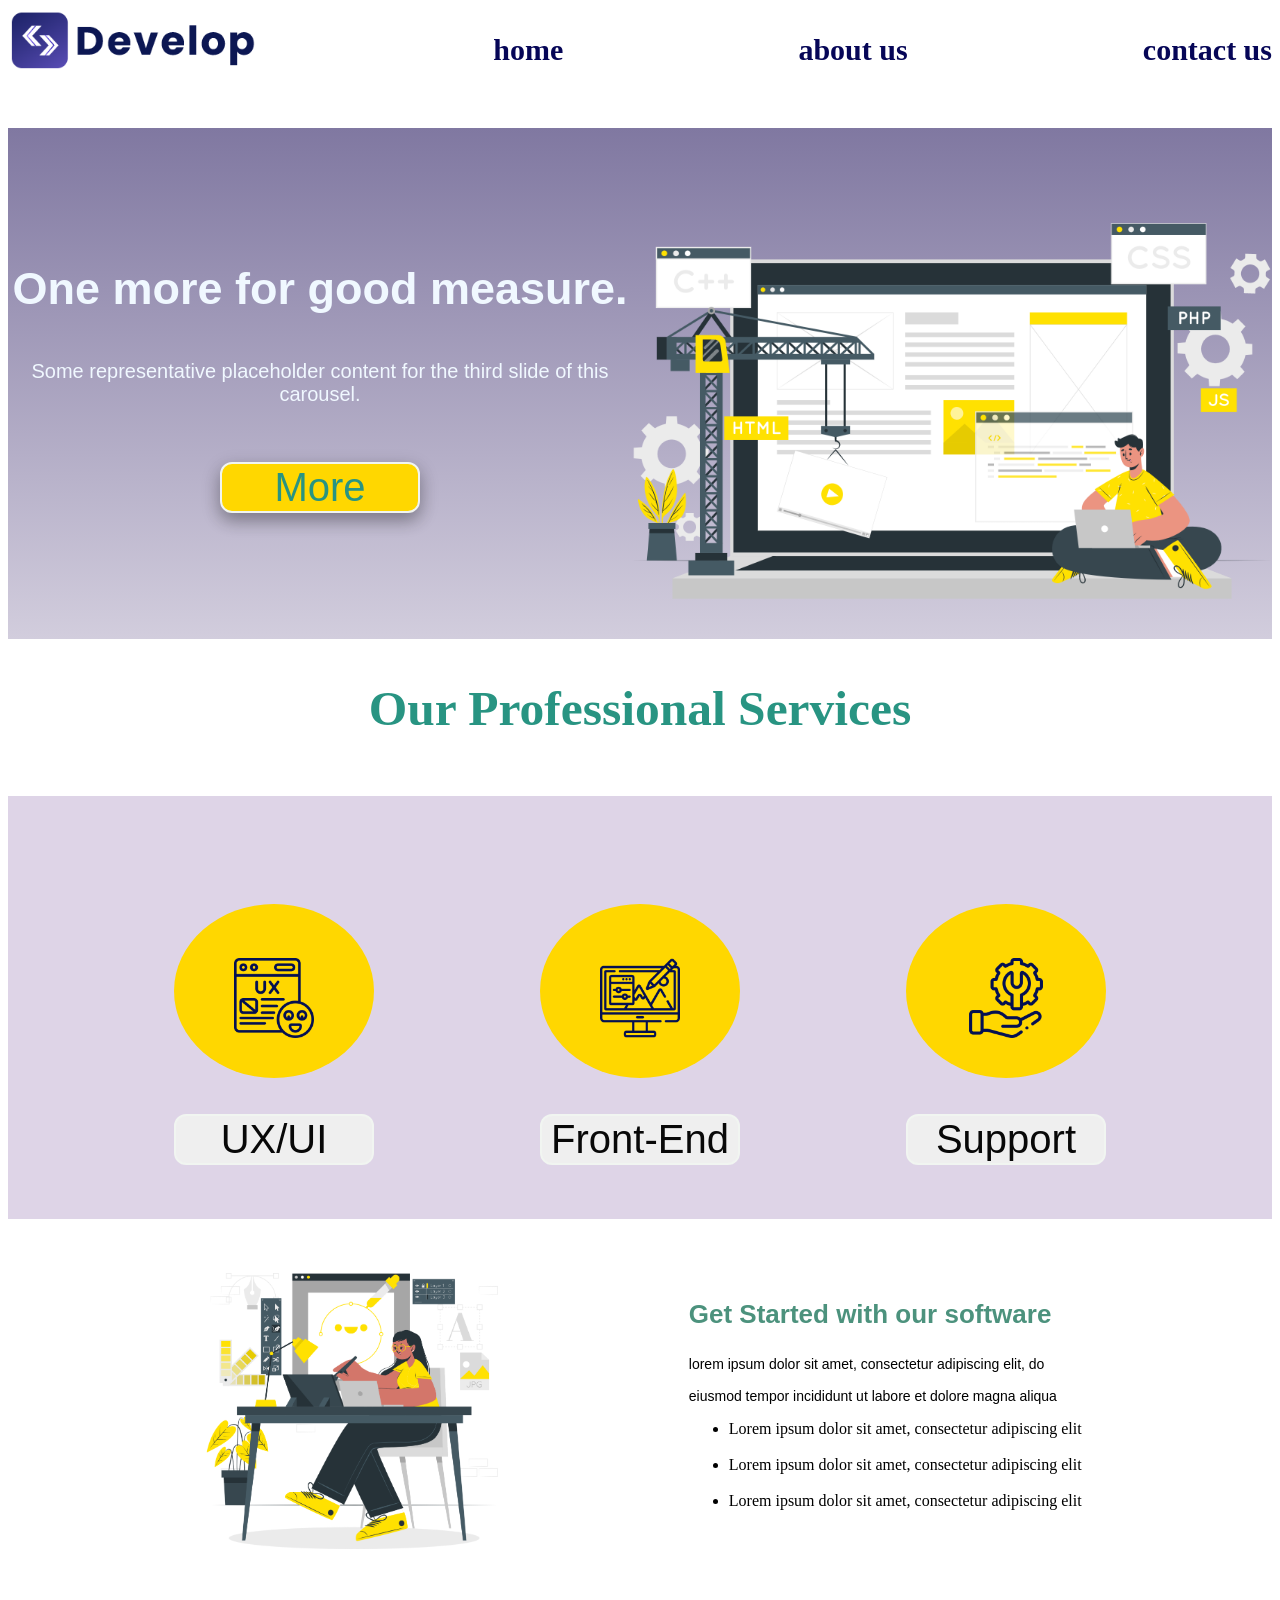
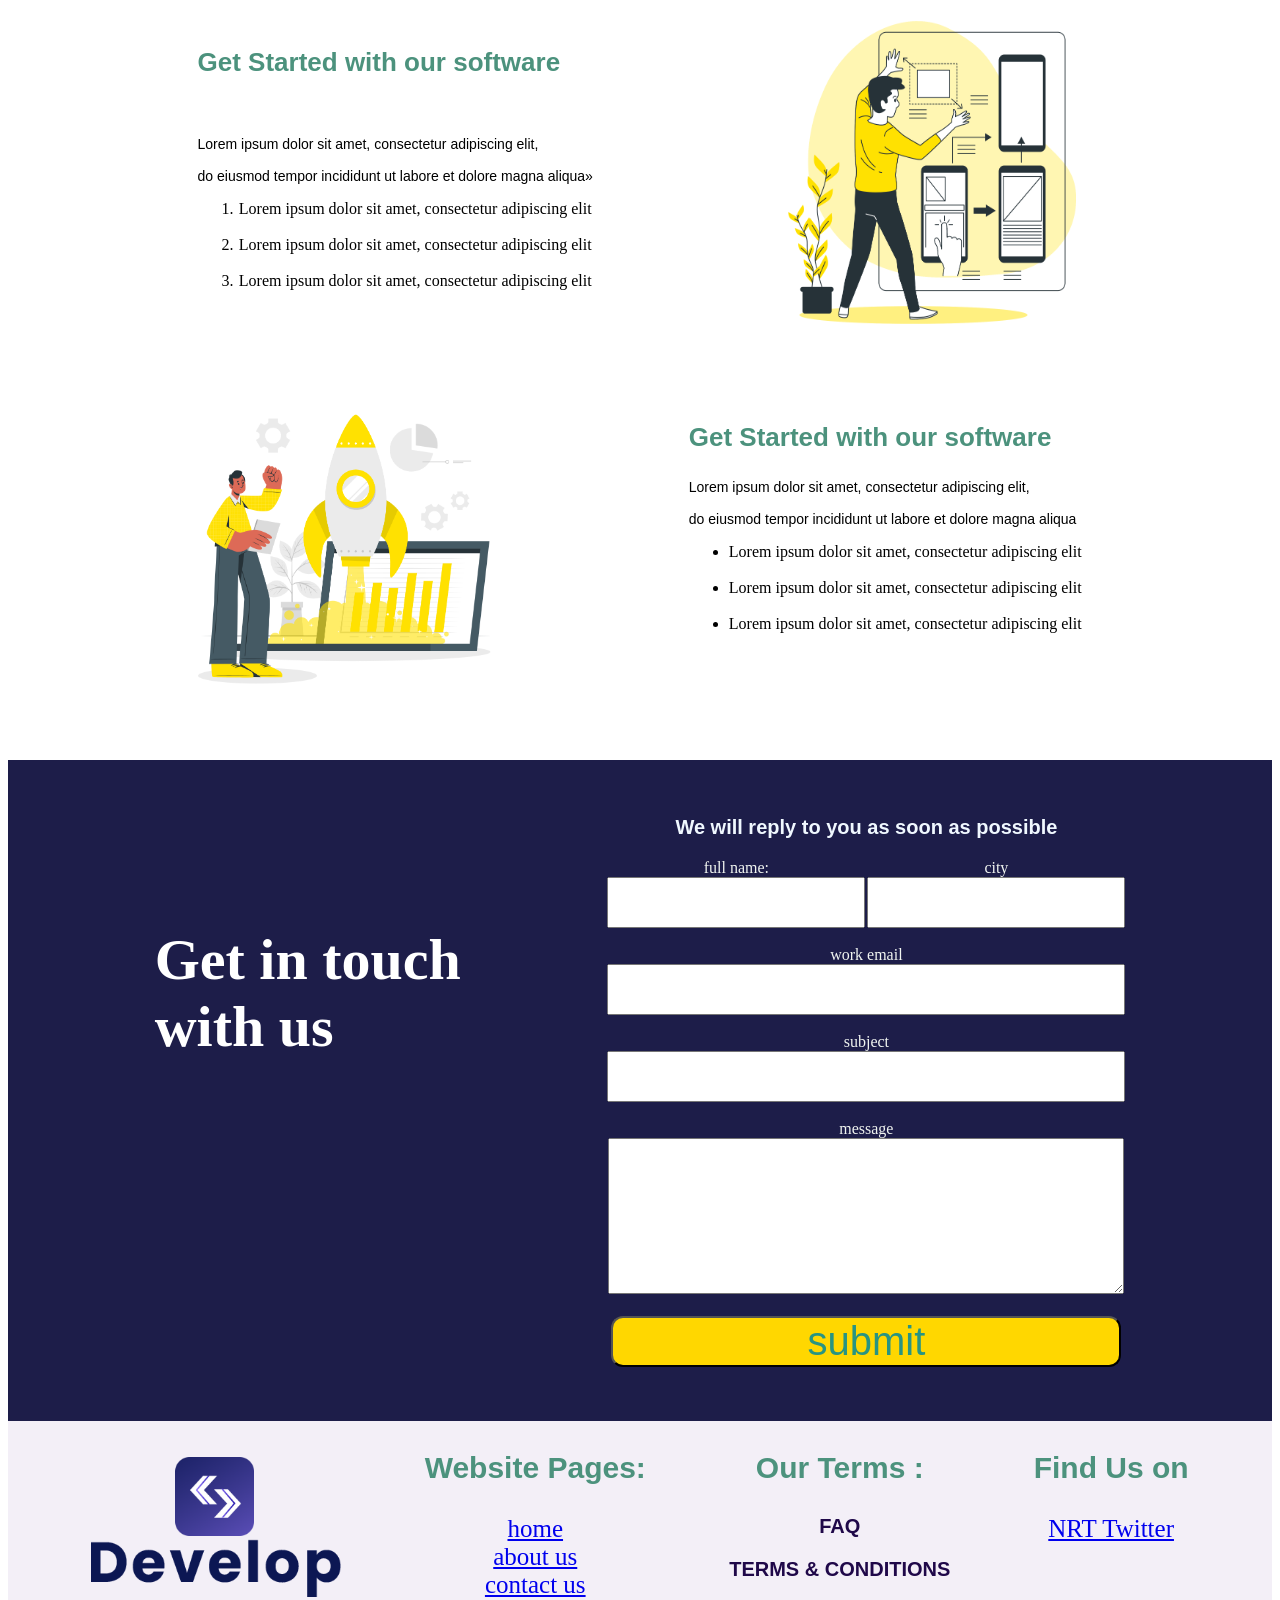
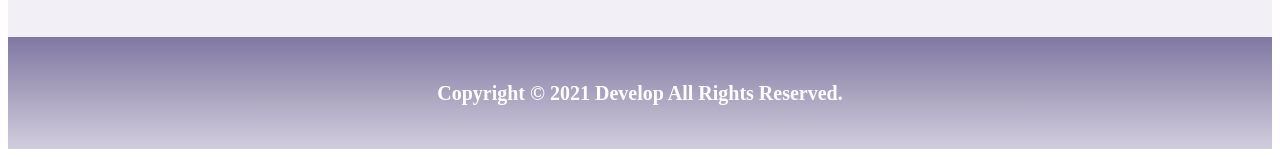
==== index-landingpage.html @ 086a2f3c "initial order of landing page" ====
<!DOCTYPE html>
<html lang="en">
  <head>
    <meta charset="UTF-8" />
    <meta http-equiv="X-UA-Compatible" content="IE=edge" />
    <meta name="viewport" content="width=device-width, initial-scale=1.0" />
    <link rel="stylesheet" href="stylelanding.css" />
    <title>first-project-Tamader</title>
  </head>
  <body>
    <header>
      <footer id="firstfooter">
        <div class="header1">
          <img src="img\colored logo.png" width="250" />
          </div>
        <div class="header1">
          <h2 id="homefirst">home</h2>
          </div>
          <div class="header3">  
            <h2 id="Aboutusfirst">about us</h2>
            </div>
          <div class="header3">  
            <h2 id="contactusfirst">contact us</h2>
            </div>
      </footer>
    </header>
    <br></br>
    <footer id="secndfooter">
      <br><br><br>
      <div class="dvi1">
        <img src="img\Development.png" width="640">
      </div>
      <div class="dvi2">
        <form>
        <br></br>
        <h3>One more for good 
          measure.</h3>
        <p>Some representative placeholder

          content for the third slide of this 
          
          carousel.</p>
          <br><br>
          <button id="b1" type="button"width="100">More</button>
        </form>
      </div>
      <br><br><br><br><br><br><br>
    </footer>
    <footer id="thirdfooter">
      <div class="dvi1-off2">
        <footer id="thirdfooter-dvi1">
          <h2>Our Professional Services</h2>
        </footer>
      </div>
      <br>
    </footer>
    <footer id="fifthfooter">
      <div id="firstpic">
        <form id="form2">
          <br><br><br><br><br><br>
        <footer id="sque1">
          <br><br><br>
          <img src="img\UX.png"width="80">
          <br><br><br>
        </footer>
        <br><br>
        <button id="b2" type="button"width="100">UX/UI</button>
        <br><br><br><br>
      </form>
      </div>
      <div id="secondpic">
        <form id="form3">
          <br><br><br><br><br><br>
        <footer id="sque2">
          <br><br><br>
          <img src="img\design.png"width="80">
          <br><br><br>
        </footer>
        <br><br>
        <button id="b2" type="button"width="100">Front-End</button>
      </form>
      </div>
      <div id="thirdpic">
        <form id="form4">
          <br><br><br><br><br><br>
        <footer id="sque3">
          <br><br><br>
          <img src="img\support.png"width="80">
          <br><br><br>
        </footer>
        <br><br>
          <button id="b2" type="button"width="100">Support</button>
          <br><br><br><br>
      </form>
      </div>
    </footer>
    <br><br><br>
    <footer id="sexfooter">
      <div id="sexdiv">
        <form id="form5">
          <img src="img\4.png"width=300px>
          <div id="sexdiv2">
          <h3 id="h3form5">Get Started with our software</h3>
          <p id="pra6div">lorem ipsum dolor sit amet, consectetur adipiscing elit, 

            do <br><br>eiusmod tempor incididunt ut labore et dolore magna aliqua</p>
            <ul>
              <li> Lorem ipsum dolor sit amet, consectetur adipiscing elit</li><br>
              <li> Lorem ipsum dolor sit amet, consectetur adipiscing elit</li><br>
              <li> Lorem ipsum dolor sit amet, consectetur adipiscing elit</li><br>
            </ul>
          </div>
        </form>
      </div>
    </footer>
    <br><br><br><br>
    <footer id="sevenfooter">
      <form id="form6">
        <div id="sevendiv2">
        <h3 id="h3form6">Get Started with our software </h3>
        <br>
        <p id="pragform6">Lorem ipsum dolor sit amet, consectetur adipiscing elit,<br><br> 

          do eiusmod tempor incididunt ut labore et dolore magna aliqua»</p>
          <ol>
            <li>Lorem ipsum dolor sit amet, consectetur adipiscing elit</li><br>
            <li>Lorem ipsum dolor sit amet, consectetur adipiscing elit</li><br>
            <li>Lorem ipsum dolor sit amet, consectetur adipiscing elit</li><br>
          </ol>
        </div>
        <img src="img\1.png"width=300px>
      </form>
    </footer>
    <br><br><br><br>
    <footer id="eaihgtfooter">
      <div id="eaidiv">
        <form id="form7">
          <img src="img\2.png"width=300px>
          <div id="eaidiv2">
          <h3 id="h3form7">Get Started with our software
          </h3>
          <p id="pra7div">Lorem ipsum dolor sit amet, consectetur adipiscing elit, <br><br>

            do eiusmod tempor incididunt ut labore et dolore magna aliqua</p>
            <ul>
              <li> Lorem ipsum dolor sit amet, consectetur adipiscing elit</li><br>
              <li> Lorem ipsum dolor sit amet, consectetur adipiscing elit</li><br>
              <li> Lorem ipsum dolor sit amet, consectetur adipiscing elit</li><br>
            </ul>
          </div>
        </form>
      </div>
    </footer>
    <br><br><br><br>
    <footer id="ninefooter">
      <div id="ninefooterdiv1">
        <br><br><br><br><br><br>
      <h3 id="h3ofninefooter">
        Get in touch <br> with us
      </h3>
    </div>
    <div id="ninefooterdiv2">
      <form id="foot9form1">
        <br><br>
        <h3 id="h3formfooter9">We will reply to you as soon as possible</h3>
      <footer id="footer1infooter9">
        <div id="foo9div1">
        <lable id="lable1">full name:</lable><br><input id="input1"></input></div>
        <br><br>
        <div id="foo9div2">
        <lable id="lable2">city </lable><br><input id="input2"></input><br>
      </div>
    </footer>
    </form>
    <br>
    <form>
    <lable id="lable3">work email</lable><br><input id="email" type="email" name="email"></input>
      <br><br>
      <lable id="lable4">subject </lable><br><input id="input3"></input><br>
      <br><lable id="lable5">message </lable><br>
      <textarea id="messag" name="comment"maxlength="80">
      </textarea><br><br>
      <button id="finalbo"type="submit">submit</button>
      <br><br><br><br>
    </form>
    </footer>
    <form id="form10">
    <footer id="contfoot">
      <div id="finalimg">
        <br><br>
        <img src="img\center colored logo.png"width=250px>
      </div>
      <div id="final2">
        <h3 id="h3final2">Website Pages:</h3>
        <a href="#homefirst">home</a><br>
        <a href="#Aboutusfirst">about us</a><br>
        <a href="#contactusfirst">contact us</a><br>
      </div>
      <div id="fina13">
        <h3 id="h3final2">Our Terms :</h3>
        <h3 id="hh">FAQ</h3>
        <h3 id="hhh">TERMS & CONDITIONS</h3>
      </div>
      <div id="fina14">
        <h3 id="forconh3">Find Us on</h3>
        <a id="tw" href="https://twitter.com/NrtSolution">NRT Twitter</a>
      </div>
    </footer>
    <br><br>
    </form>
    <footer id="finishfoot">
    <form id="fff">
<br>
    <h4 id="finsh">Copyright © 2021 Develop All Rights Reserved.</h4>
    <br>
  </form>
</footer>
  </body>
</html>
---- stylelanding.css ----
#firstfooter{
    display:flex;
    color:rgb(6, 6, 87);
    font-size: 20px;
    justify-content: space-between;
    background-color:white;
    text-align: end;
}
.dvi1{
    float: right;
    position: relative !important;
    top: 41px;
    min-height: calc(100% - 41px);
    
}

#secndfooter{
    justify-content: space-evenly;
    background: -webkit-linear-gradient(rgb(128, 120, 161), rgb(210, 205, 221))
}
h3{
    font-size: 45px;
    color: aliceblue;
    text-align: center;
    font-family: 'Segoe UI', Tahoma, Geneva, Verdana, sans-serif;
    font-style: normal;
}
p{
    font-family: 'Segoe UI', Tahoma, Geneva, Verdana, sans-serif;
    color:aliceblue;
    font-size: 20px;
    text-align: center;
}
form{
    text-align: center;
}
#b1{
    background-color: gold;
    font-size: 40px;
    font-family: 'Segoe UI', Tahoma, Geneva, Verdana, sans-serif;
    color: rgb(40, 148, 130);
    border: 2px solid #f1f5f1;
    width: 200px;
    float: center;
    border-radius: 12px;
    box-shadow: 0 8px 16px 0 rgba(0,0,0,0.2), 0 6px 20px 0 rgba(0,0,0,0.19)
}
#thirdfooter-dvi1{
    text-align: center;
    font-size: 33px;
    color: rgb(40, 148, 130);
    background-color: white;
}
#fifthfooter{
    display: flex;
    justify-content: space-evenly;
}



#sque1{
    background-color: gold;
    border-radius: 50%;
}
#sque2{
    background-color: gold;
    border-radius: 60%;
}
#sque3{
    background-color: gold;
    border-radius: 50%;
}
#fifthfooter{
    background-color: rgb(222, 212, 231);
    background-size: 100px 200px;
}
#b2{
    font-size: 40px;
    font-family: 'Segoe UI', Tahoma, Geneva, Verdana, sans-serif;
    color: rgb(8, 8, 8);
    border: 2px solid #f1f5f1;
    width: 200px;
    float: center;
    border-radius: 12px;
  
}
#h3form5{
    color: rgb(76, 146, 125);
    text-align: left;
    font-size: 26px;

}
#form5{
    display: flex;
    justify-content: space-evenly;
}
#pra6div{
    font-size: 14px;
    text-align: left;
    color: black;
}
#pragform6{
    font-size: 14px;
    text-align: left;
    color: black;
}
#form6{
    display: flex;
    justify-content: space-evenly;
}
#h3form6{
    color: rgb(76, 146, 125);
    text-align: left;
    font-size: 26px;
}
#form7{
    display: flex;
    justify-content: space-evenly;
}
#h3form7{
    color: rgb(76, 146, 125);
    text-align: left;
    font-size: 26px;

}
#pra7div{
    font-size: 14px;
    text-align: left;
    color: black;
}
#h3ofninefooter{
    color: #ffffff;
    font-size: 58px;
    font-family:cursive;
    text-align: left;
}
#ninefooter{
    background-color: rgb(29, 29, 73);
}
#lable1{
    color: #f1f5f1;
}
#lable2{
    color: #f1f5f1;
    text-align: left;
}
#input1{
    width: 250px;
    height: 45px;
}
#input2{
    width: 250px;
    height: 45px;
}
#ninefooter{
    display: flex;
    justify-content: space-evenly;
}
#footer1infooter9{
    display: flex;
    justify-content: space-between;
}
#h3formfooter9{
    font-size: 20px;
}
#email{
    width: 510px;
    height: 45px;
}
#lable3{
    color: #f1f5f1;
}
#input3{
    width: 510px;
    height: 45px;
}
#lable4{
    color: #f1f5f1;
}
#lable5{
    color: #f1f5f1;
}
#messag{
    width: 510px;
    height: 150px;
}
#finalbo{
    background-color: gold;
    font-size: 40px;
    font-family: 'Segoe UI', Tahoma, Geneva, Verdana, sans-serif;
    color: rgb(40, 148, 130);
    width: 510px;
    float: center;
    border-radius: 12px;
}
#contfoot{
    display: flex;
    justify-content: space-evenly;

}
a{
    font-size: 25px;
}
#h3final2{
    color: rgb(76, 146, 125);
    font-size: 30px;
}
#hh{
    color:rgb(31, 8, 73);
    font-size: 20px;
}
#hhh{
    color:rgb(31, 8, 73);
    font-size: 20px;
}
#forconh3{
    color: rgb(76, 146, 125);
    font-size: 30px;
}
#contfoot{
    background-color: (243, 239, 247);
}
#form10{
    background-color: rgb(243, 239, 247);
}
#finsh{
    color: white;
    font-size: 20px;
}
#fff{
    background-color: rgb(104, 92, 221);
    background: -webkit-linear-gradient(rgb(128, 120, 161), rgb(210, 205, 221))
}
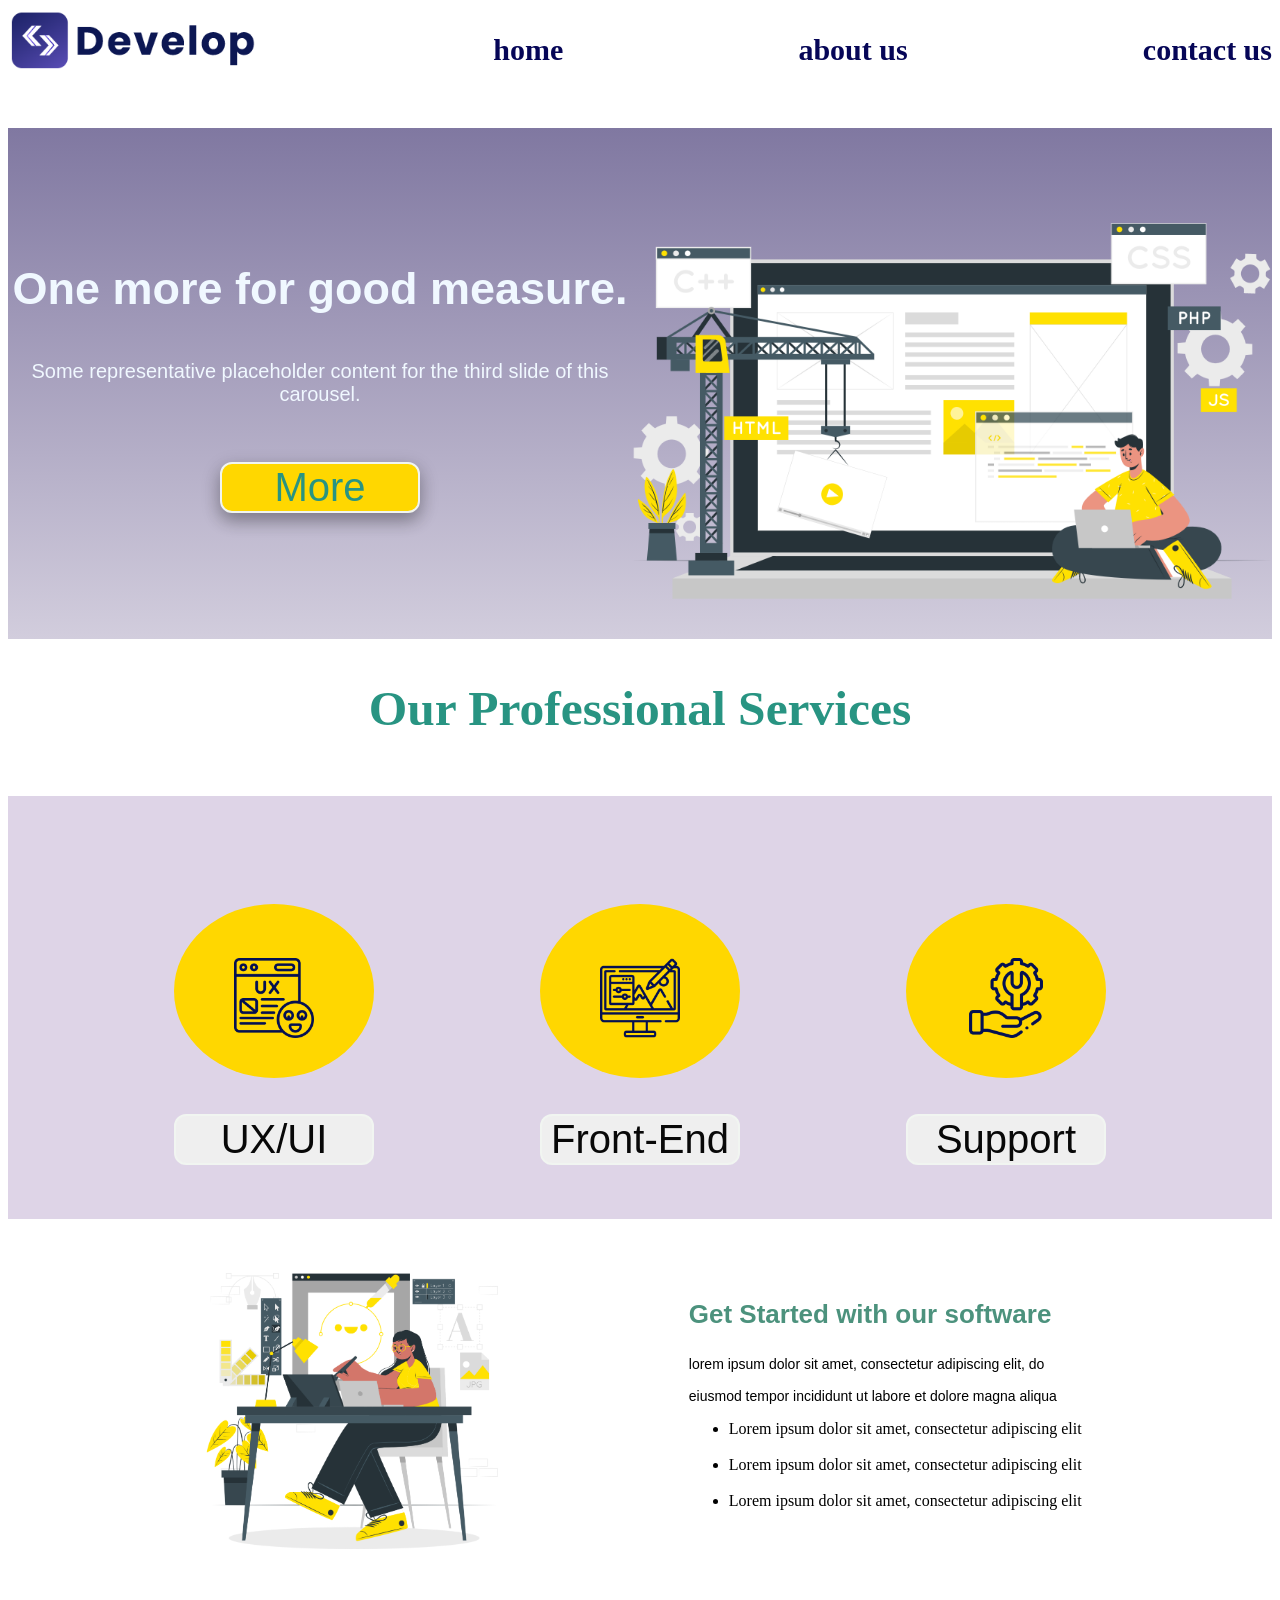
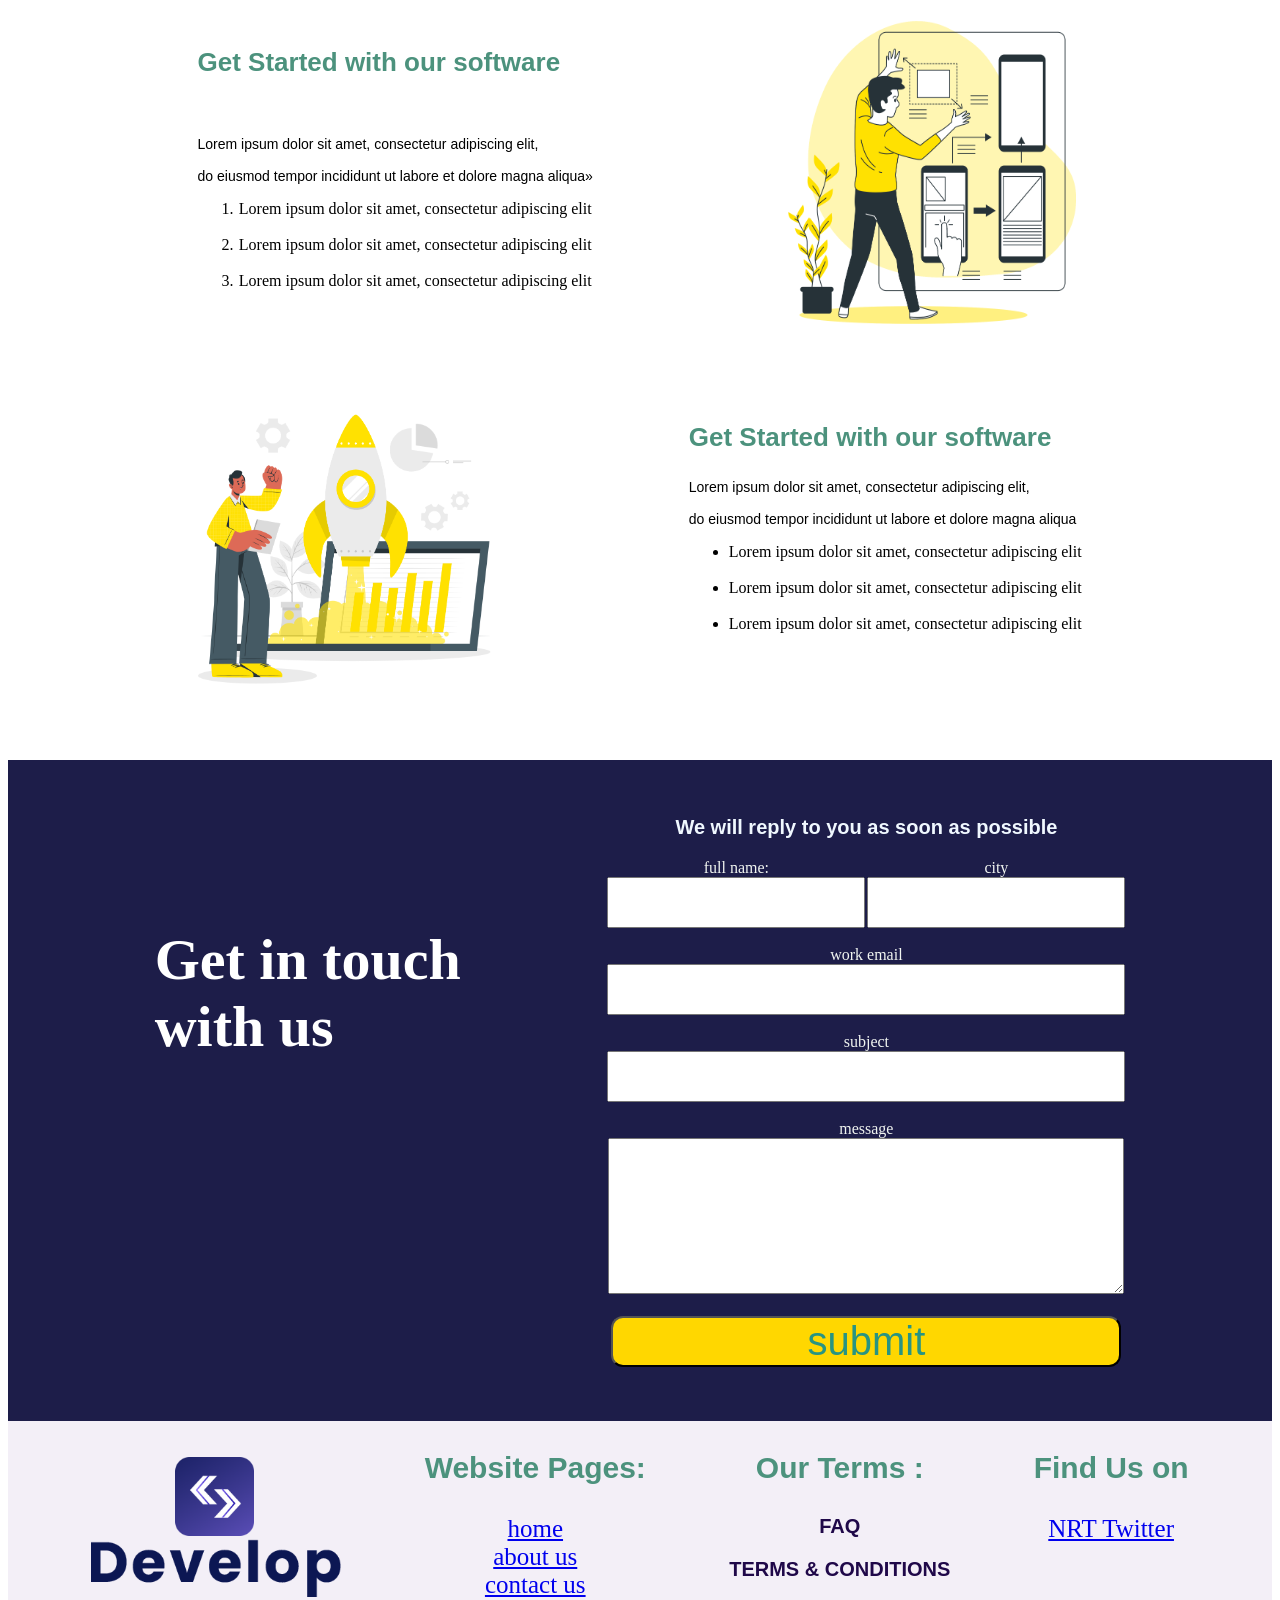
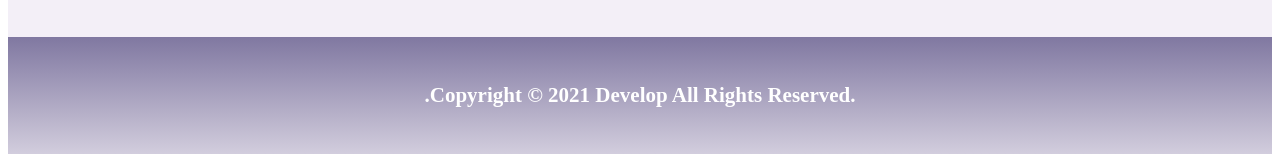
==== commit 54564095: "initial order" ====
--- a/index-landingpage.html
+++ b/index-landingpage.html
@@ -211,7 +211,7 @@
     <footer id="finishfoot">
     <form id="fff">
 <br>
-    <h4 id="finsh">Copyright © 2021 Develop All Rights Reserved.</h4>
+    <h4 id="finsh">.Copyright © 2021 Develop All Rights Reserved.</h4>
     <br>
   </form>
 </footer>
--- a/stylelanding.css
+++ b/stylelanding.css
@@ -225,7 +225,7 @@
 }
 #finsh{
     color: white;
-    font-size: 20px;
+    font-size: 21px;
 }
 #fff{
     background-color: rgb(104, 92, 221);
